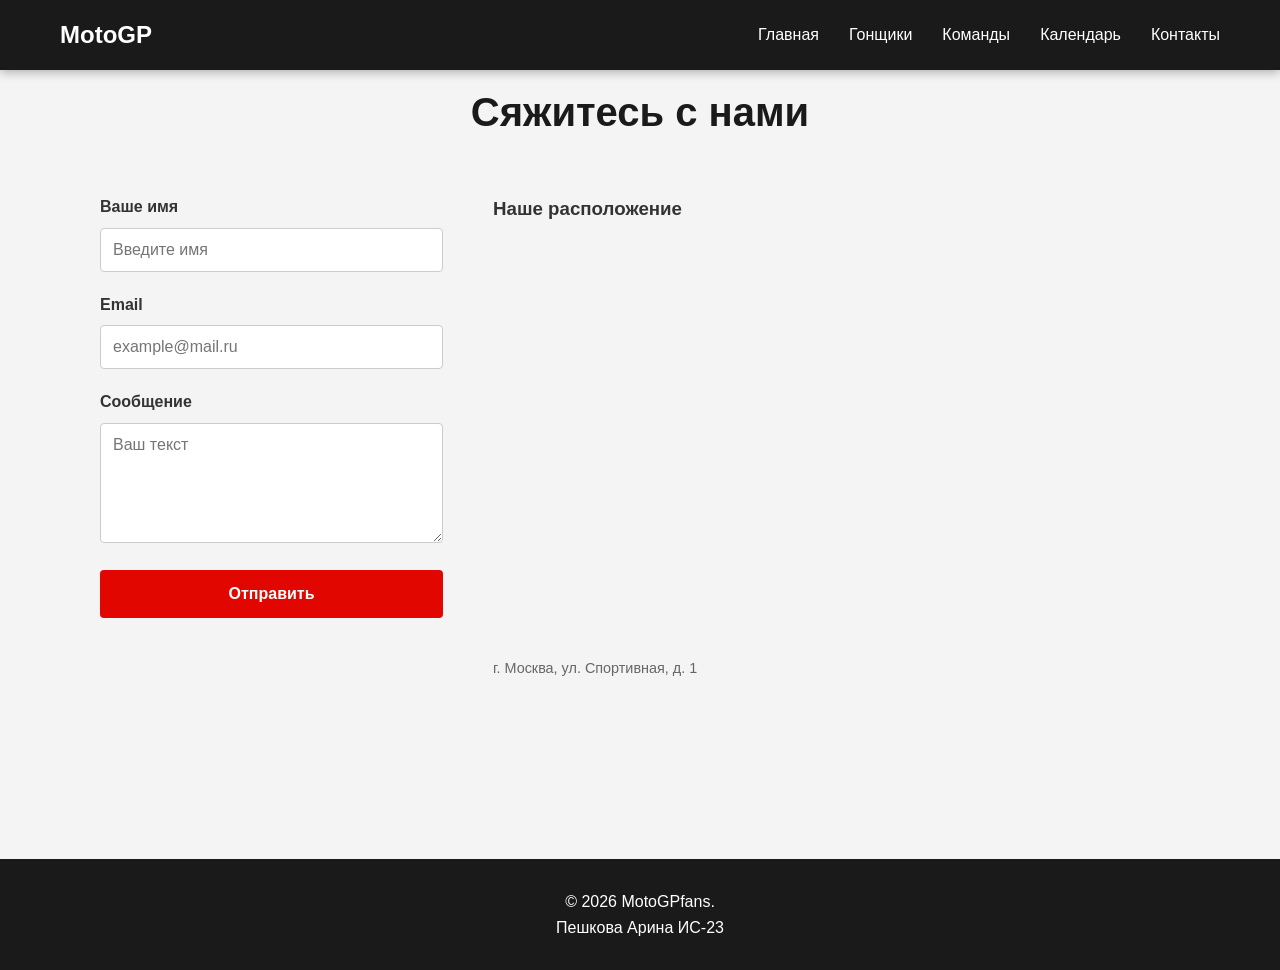
==== contact.html @ 1f291170 "Add files via upload" ====
<!DOCTYPE html>
<html lang="en">
<head>
    <meta charset="UTF-8">
    <meta name="viewport" content="width=device-width, initial-scale=1.0">
    <title>Document</title>
    <link rel="stylesheet" href="style.css">
</head>
<body>
    <header class="header">
        <div class="header__container container">
            <a href="index.html" class="header__logo">
                <span class="header__logo-text">MotoGP</span>
            </a>

            <nav class="header__nav" id="main-nav">
                <ul class="header__nav-list">
                    <li class="header__nav-item"><a href="index.html" class="header__nav-link">Главная</a></li>
                    <li class="header__nav-item"><a href="racers.html" class="header__nav-link">Гонщики</a></li>
                    <li class="header__nav-item"><a href="teams.html" class="header__nav-link">Команды</a></li>
                    <li class="header__nav-item"><a href="calendar.html" class="header__nav-link">Календарь</a></li>
                    <li class="header__nav-item"><a href="contact.html" class="header__nav-link">Контакты</a></li>
                </ul>
            </nav>
    
            <button class="header__burger" id="burger-btn" aria-label="Открыть меню">
                <span></span>
                <span></span>
                <span></span>
            </button>
        </div>
    </header>

    <section id="contact" class="section section--alt" style="height: 859px;">
        <div class="container">
            <h2 class="section__title">Сяжитесь с нами</h2>
            <div class="contact-wrapper">

                <form class="form" id="feedback-form" novalidate>
                    <div class="form__group">
                        <label for="name" class="form__label">Ваше имя</label>
                        <input type="text" id="name" name="name" class="form__input" placeholder="Введите имя" required>
                        <span class="form__error" id="name-error"></span>
                    </div>
                    <div class="form__group">
                        <label for="email" class="form__label">Email</label>
                        <input type="email" id="email" name="email" class="form__input" placeholder="example@mail.ru"
                            required>
                        <span class="form__error" id="email-error"></span>
                    </div>
                    <div class="form__group">
                        <label for="message" class="form__label">Сообщение</label>
                        <textarea id="message" name="message" class="form__textarea" placeholder="Ваш текст" required
                            minlength="10"></textarea>
                        <span class="form__error" id="message-error"></span>
                    </div>
                    <button type="submit" class="form__submit">Отправить</button>
                    <div class="form__status" id="form-status"></div>
                </form>

                <div class="map-container">
                    <h3 class="map-container__title">Наше расположение</h3>
                    <iframe
                        src="https://yandex.ru/map-widget/v1/?um=constructor%3Ad29a4ccef9caa50a158de3433d32881e7225caa5a7f4351d8749f2b4ef94585f&amp;source=constructor"
                        width="687" height="400" frameborder="0"></iframe>
                    <p class="map-container__address">г. Москва, ул. Спортивная, д. 1</p>
                </div>
            </div>
        </div>
    </section>

    <footer class="footer">
        <div class="container footer__container">
            <p class="footer__text">© 2026 MotoGPfans.</p>
            <p class="footer__text">Пешкова Арина ИС-23</p>
        </div>
    </footer>

    <script src="script.js"></script>
</body>
</html>
---- style.css ----
:root {
    --color-primary: #e10600; 
    --color-dark: #1a1a1a;
    --color-light: #ffffff;
    --color-gray: #f4f4f4;
    --color-text: #333333;
    --font-main: Arial, sans-serif;
    --container-width: 1200px;
    --transition: all 0.3s ease;
}

* {
    margin: 0;
    padding: 0;
    box-sizing: border-box;
}

body {
    font-family: var(--font-main);
    color: var(--color-text);
    line-height: 1.6;
    background-color: var(--color-light);
}

.container {
    max-width: var(--container-width);
    margin: 0 auto;
    padding: 0 20px;
}

/*HEADER*/
.header {
    background-color: var(--color-dark);
    position: fixed;
    top: 0;
    width: 100%;
    z-index: 1000;
    box-shadow: 0 2px 10px rgba(0,0,0,0.3);
}

.header__container {
    display: flex;
    justify-content: space-between;
    align-items: center;
    height: 70px;
}

.header__logo {
    color: var(--color-light);
    font-size: 1.5rem;
    font-weight: bold;
    text-decoration: none;
}

.header__nav-list {
    display: flex;
    list-style: none;
    gap: 30px;
}

.header__nav-link {
    color: var(--color-light);
    text-decoration: none;
    font-weight: 500;
    transition: var(--transition);
}

.header__nav-link:hover {
    color: var(--color-primary);
}

.header__burger {
    display: none;
    flex-direction: column;
    background: none;
    border: none;
    cursor: pointer;
    gap: 5px;
}

.header__burger span {
    width: 25px;
    height: 3px;
    background-color: var(--color-light);
    transition: var(--transition);
}

/*MAIN SECTIONS*/
.main {
    margin-top: 70px;
}

.section {
    padding: 80px;
}

.section--alt {
    background-color: var(--color-gray);
}

.section__title {
    text-align: center;
    font-size: 2.5rem;
    margin-bottom: 50px;
    color: var(--color-dark);
}

.home {
    background-image: url(img/i.webp);
}

.history {
    padding: 80px 0;
    background-color: var(--color-light); 
}

.history__timeline {
    display: flex;
    flex-direction: column;
    gap: 40px;
    position: relative;
    max-width: 800px;
    margin: 0 auto;
}

.history__timeline::before {
    content: '';
    position: absolute;
    left: 20px; 
    top: 0;
    bottom: 0;
    width: 3px;
    background-color: var(--color-primary);
    border-radius: 3px;
}

.history__item {
    display: flex;
    gap: 30px;
    position: relative;
    padding-left: 50px; 
}

.history__item::before {
    content: '';
    position: absolute;
    left: 11px;
    top: 5px;
    width: 21px;
    height: 21px;
    background-color: var(--color-light);
    border: 3px solid var(--color-primary);
    border-radius: 50%;
    z-index: 1;
}

.history__year {
    min-width: 80px;
    font-size: 1.5rem;
    font-weight: bold;
    color: var(--color-primary);
    text-align: right;
    padding-top: 2px;
}

.history__content {
    flex: 1;
    background: var(--color-gray);
    padding: 25px;
    border-radius: 8px;
    border-left: 4px solid var(--color-dark);
    transition: var(--transition);
}

.history__content:hover {
    transform: translateX(5px);
    box-shadow: 0 5px 15px rgba(0,0,0,0.1);
}

.history__subtitle {
    font-size: 1.3rem;
    margin-bottom: 10px;
    color: var(--color-dark);
}

.history__text {
    color: var(--color-text);
    line-height: 1.6;
}

.rules {
    padding: 80px 0;
    background-color: var(--color-dark); 
    color: var(--color-light);
}

.rules .section__title {
    color: var(--color-light); 
}

.rules__grid {
    display: grid;
    grid-template-columns: repeat(auto-fit, minmax(280px, 1fr));
    gap: 30px;
}

.rules__card {
    background-color: rgba(255, 255, 255, 0.05); /* Полупрозрачный фон */
    border: 1px solid rgba(255, 255, 255, 0.1);
    border-radius: 10px;
    padding: 30px;
    transition: var(--transition);
}

.rules__card:hover {
    background-color: rgba(255, 255, 255, 0.1);
    border-color: var(--color-primary);
    transform: translateY(-5px);
}

.rules__card-title {
    font-size: 1.4rem;
    margin-bottom: 20px;
    color: var(--color-primary);
    border-bottom: 1px solid rgba(255, 255, 255, 0.1);
    padding-bottom: 15px;
}

.rules__list {
    list-style: none;
    padding: 0;
}

.rules__list-item {
    position: relative;
    padding-left: 25px;
    margin-bottom: 12px;
    line-height: 1.5;
    color: #ccc;
    font-size: 0.95rem;
}

.rules__list-item::before {
    content: '✓';
    position: absolute;
    left: 0;
    color: var(--color-primary);
    font-weight: bold;
}

.rules__list-item strong {
    color: var(--color-light);
}

@media (max-width: 768px) {
    .history__item {
        flex-direction: column;
        gap: 10px;
        padding-left: 40px;
    }

    .history__timeline::before {
        left: 10px;
    }

    .history__item::before {
        left: 1px;
        width: 19px;
        height: 19px;
    }

    .history__year {
        text-align: left;
        font-size: 1.2rem;
    }

    .rules__grid {
        grid-template-columns: 1fr; 
    }
}

/*HERO*/
.hero {
    background-color: var(--color-dark);
    color: var(--color-light);
    text-align: center;
    padding: 120px 0;
    min-height: 100dvh; 
    display: flex;
    flex-direction: column;
    justify-content: center;
    align-items: center;
}

.hero__title {
    font-size: 3rem;
    margin-bottom: 20px;
}

.hero__btn {
    display: inline-block;
    margin-top: 30px;
    padding: 15px 40px;
    background-color: var(--color-primary);
    color: var(--color-light);
    text-decoration: none;
    border-radius: 5px;
    font-weight: bold;
    transition: var(--transition);
}

.hero__btn:hover {
    background-color: #b30500;
}

.grid-container {
    display: grid;
    grid-template-columns: repeat(auto-fit, minmax(300px, 1fr));
    gap: 30px;
}

.card {
    background: var(--color-light);
    padding: 30px;
    border-radius: 8px;
    box-shadow: 0 4px 15px rgba(0,0,0,0.1);
    transition: var(--transition);
}

.card:hover {
    transform: translateY(-5px);
}

.card__title {
    font-size: 1.5rem;
    margin-bottom: 15px;
    color: var(--color-primary);
}

.card__text {
    color: #666;
}

/*RACERS*/
.riders-grid {
    display: grid;
    grid-template-columns: repeat(auto-fit, minmax(280px, 1fr));
    gap: 30px;
    padding: 20px 0;
}

.rider-card {
    background-color: var(--color-light);
    border-radius: 12px;
    overflow: hidden;
    box-shadow: 0 4px 15px rgba(0, 0, 0, 0.08);
    transition: transform 0.3s ease, box-shadow 0.3s ease;
    border: 1px solid rgba(0, 0, 0, 0.05);
    display: flex;
    flex-direction: column;
}

.rider-card:hover {
    transform: translateY(-8px);
    box-shadow: 0 12px 25px rgba(0, 0, 0, 0.15);
}

.rider-card__image {
    height: 200px;
    display: flex;
    align-items: center;
    justify-content: center;
    position: relative;
}

.rider-card__number {
    font-size: 5rem;
    font-weight: 900;
    color: rgba(255, 255, 255, 0.9);
    text-shadow: 0 4px 10px rgba(0, 0, 0, 0.3);
    font-family: 'Arial Black', 'Impact', sans-serif;
}

.rider-card__content {
    padding: 25px;
    text-align: center;
    flex-grow: 1; /* Растягивает контент, чтобы карточки были одной высоты */
    display: flex;
    flex-direction: column;
}

.rider-card__name {
    font-size: 1.4rem;
    color: var(--color-dark);
    margin-bottom: 8px;
    font-weight: 700;
}

.rider-card__team {
    font-size: 0.85rem;
    color: var(--color-primary); /* Красный акцент из ваших переменных */
    text-transform: uppercase;
    letter-spacing: 1.5px;
    font-weight: 700;
    margin-bottom: 15px;
}

.rider-card__description {
    font-size: 0.95rem;
    color: var(--color-text);
    line-height: 1.6;
    margin-top: auto; 
}

.rider-card__image--bagnaia {
    background: linear-gradient(135deg, #cc0000 0%, #7a0000 100%); 
}

.rider-card__image--marquez {
    background: linear-gradient(135deg, #d81e05 0%, #1a1a1a 100%);
}

.rider-card__image--martin {
    background: linear-gradient(135deg, #005eb8 0%, #002d62 100%); 
}

.rider-card__image--bastianini {
    background: linear-gradient(135deg, #9e1b32 0%, #4a0000 100%);
}

.rider-card__image--quartararo {
    background: linear-gradient(135deg, #0036bc 0%, #001a5c 100%);
}

.rider-card__image--acosta {
    background: linear-gradient(135deg, #ff6600 0%, #cc5200 100%);
}

@media (max-width: 480px) {
    .riders-grid {
        grid-template-columns: 1fr; 
        gap: 20px;
    }
    
    .rider-card__number {
        font-size: 4rem;
    }
    
    .rider-card__content {
        padding: 20px;
    }
}

/*TEAMS*/
.teams {
    padding: 80px 0;
    background-color: var(--color-gray);
    height: 859px;
}

.teams__grid {
    display: grid;
    grid-template-columns: repeat(auto-fit, minmax(280px, 1fr));
    gap: 30px;
}

.team-card {
    background-color: var(--color-light);
    border-radius: 12px;
    padding: 30px;
    position: relative;
    overflow: hidden;
    box-shadow: 0 4px 15px rgba(0, 0, 0, 0.05);
    transition: transform 0.3s ease, box-shadow 0.3s ease;
    border-top: 5px solid transparent;
}

.team-card:hover {
    transform: translateY(-8px);
    box-shadow: 0 12px 30px rgba(0, 0, 0, 0.1);
}

.team-card__title {
    font-size: 1.4rem;
    margin-bottom: 10px;
    color: var(--color-dark);
}

.team-card__riders {
    font-size: 0.85rem;
    font-weight: 700;
    text-transform: uppercase;
    letter-spacing: 1px;
    margin-bottom: 15px;
    color: var(--color-text);
}

.team-card__description {
    font-size: 0.95rem;
    color: var(--color-text);
    line-height: 1.6;
}

.team-card--ducati {
    border-top-color: #cc0000;
}
.team-card--ducati .team-card__riders {
    color: #cc0000;
}

.team-card--aprilia {
    border-top-color: #005eb8;
}
.team-card--aprilia .team-card__riders {
    color: #005eb8;
}

.team-card--yamaha {
    border-top-color: #0036bc;
}
.team-card--yamaha .team-card__riders {
    color: #0036bc;
}

.team-card--ktm {
    border-top-color: #ff6600;
}
.team-card--ktm .team-card__riders {
    color: #ff6600;
}

@media (max-width: 768px) {
    .teams {
        padding: 50px 0;
    }
    
    .teams__grid {
        grid-template-columns: 1fr; 
        gap: 20px;
    }
    
    .team-card {
        padding: 25px;
    }
}

/*CALENDAR*/
.calendar { 
    padding: 80px 0;
    background-color: 
    var(--color-gray); 
}

.calendar-list { 
    display: grid; 
    grid-template-columns: repeat(auto-fit, minmax(320px, 1fr)); 
    gap: 25px; 
}

.calendar__item { 
    background-color: var(--color-light); 
    border-radius: 10px; 
    padding: 25px; 
    display: flex; 
    flex-direction: column; 
    gap: 15px; 
    border-left: 5px solid var(--color-text); 
    transition: var(--transition); 
}

.calendar__item:hover { 
    transform: translateY(-5px); 
    box-shadow: 0 10px 25px rgba(0,0,0,0.1); 
}

.calendar__date-block { 
    display: flex;
    align-items: center; 
    gap: 15px; 
}

.calendar__day { 
    font-size: 2.5rem; 
    font-weight: 800; 
    line-height: 1; 
    color: var(--color-dark); 
}

.calendar__month { 
    font-size: 1rem; 
    text-transform: uppercase; 
    font-weight: 700; 
    letter-spacing: 1px; 
    color: var(--color-text); 
}

.calendar__title { 
    font-size: 1.3rem; 
    color: var(--color-dark); 
    margin: 0; 
}

.calendar__location { 
    font-size: 0.95rem; 
    color: var(--color-text); 
    display: flex; 
    align-items: center; 
    gap: 6px; 
}

.calendar__item--finished { 
    border-left-color: #9ca3af; 
    opacity: 0.7; 
}

.calendar__status--finished { 
    color: #9ca3af; 
    font-weight: 600; 
    font-size: 0.85rem; 
    text-transform: uppercase; 
}

.calendar__item--upcoming { 
    border-left-color: var(--color-primary); 
}

.calendar__status--upcoming { 
    color: var(--color-primary); 
    font-weight: 600; 
    font-size: 0.85rem; 
    text-transform: uppercase; 
}

.calendar__item--next { 
    border-left-color: #10b981; 
    background-color: #f0fdf4; 
    position: relative; 
    overflow: hidden; 
}

.calendar__item--next::before {
    content: 'СЛЕДУЮЩИЙ ЭТАП'; 
    position: absolute; 
    top: 15px; 
    right: -30px; 
    background-color: #10b981; 
    color: white; 
    font-size: 0.7rem; 
    font-weight: bold;
    padding: 4px 30px; 
    transform: rotate(45deg); 
}

.calendar__status--next { 
    color: #10b981; 
    font-weight: 800; 
    font-size: 0.9rem; 
    text-transform: uppercase; 
    animation: pulse 2s infinite; 
}

@keyframes pulse { 
    0% { opacity: 1; } 
    50% { opacity: 0.6; } 
    100% { opacity: 1; } 
}

/*CONTACT*/
.contact-wrapper {
    display: grid;
    grid-template-columns: 1fr 1fr;
    gap: 50px;
}

.form__group {
    margin-bottom: 20px;
}

.form__label {
    display: block;
    margin-bottom: 8px;
    font-weight: bold;
}

.form__input,
.form__textarea {
    width: 100%;
    padding: 12px;
    border: 1px solid #ccc;
    border-radius: 4px;
    font-size: 1rem;
    font-family: inherit;
}

.form__textarea {
    min-height: 120px;
    resize: vertical;
}

.form__error {
    color: var(--color-primary);
    font-size: 0.85rem;
    margin-top: 5px;
    display: none; 
}

.form__error--visible {
    display: block;
}

.form__submit {
    width: 100%;
    padding: 15px;
    background-color: var(--color-primary);
    color: var(--color-light);
    border: none;
    border-radius: 4px;
    font-size: 1rem;
    font-weight: bold;
    cursor: pointer;
    transition: var(--transition);
}

.form__submit:hover {
    background-color: #b30500;
}

.form__status {
    margin-top: 15px;
    text-align: center;
    font-weight: bold;
}

.map-container__title {
    margin-bottom: 15px;
}

.map-container__address {
    margin-top: 10px;
    font-size: 0.9rem;
    color: #666;
}

/*FOOTER*/
.footer {
    background-color: var(--color-dark);
    color: var(--color-light);
    padding: 30px 0;
    text-align: center;
}

@media (max-width: 768px) {
    .header__burger {
        display: flex;
    }

    .header__nav {
        position: fixed;
        top: 70px;
        right: -100%;
        width: 100%;
        height: calc(100vh - 70px);
        background-color: var(--color-dark);
        transition: var(--transition);
        padding: 40px 20px;
    }

    .header__nav--active {
        right: 0;
    }

    .header__nav-list {
        flex-direction: column;
        align-items: center;
        gap: 40px;
    }

    .hero__title {
        font-size: 2rem;
    }

    .contact-wrapper {
        grid-template-columns: 1fr; 
    }

    .calendar-item {
        flex-direction: column;
        gap: 10px;
        text-align: center;
    }
}
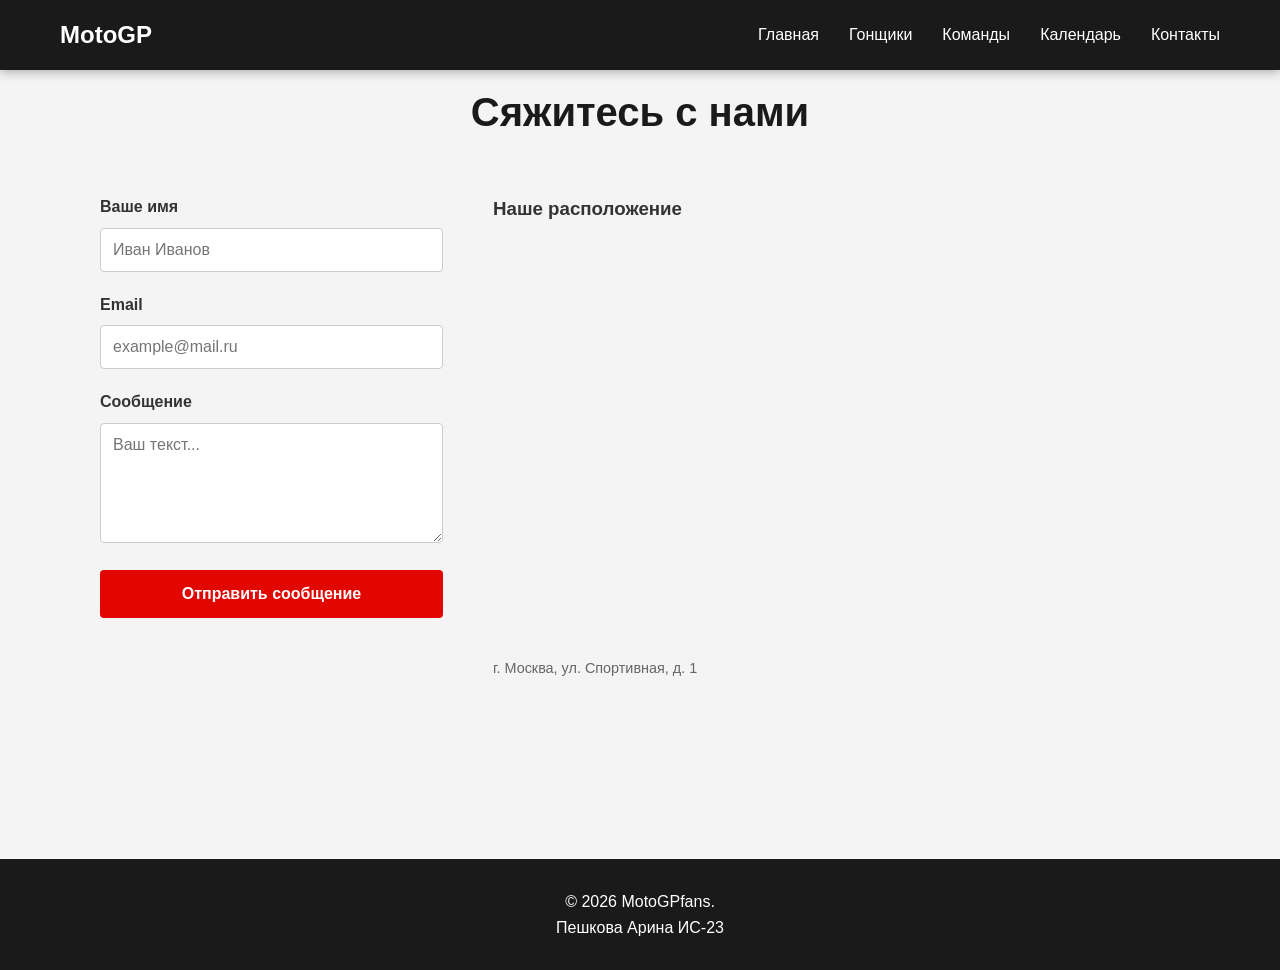
==== commit fdad5c6c: "Add files via upload" ====
--- a/contact.html
+++ b/contact.html
@@ -3,7 +3,7 @@
 <head>
     <meta charset="UTF-8">
     <meta name="viewport" content="width=device-width, initial-scale=1.0">
-    <title>Document</title>
+    <title>Контакты</title>
     <link rel="stylesheet" href="style.css">
 </head>
 <body>
@@ -36,26 +36,26 @@
             <h2 class="section__title">Сяжитесь с нами</h2>
             <div class="contact-wrapper">
 
-                <form class="form" id="feedback-form" novalidate>
+                <form class="form" id="feedback-form" novalidate action="https://formspree.io/f/mlgkaoea" method="post">
                     <div class="form__group">
                         <label for="name" class="form__label">Ваше имя</label>
-                        <input type="text" id="name" name="name" class="form__input" placeholder="Введите имя" required>
+                        <input type="text" id="name" name="name" class="form__input" placeholder="Иван Иванов" required>
                         <span class="form__error" id="name-error"></span>
                     </div>
                     <div class="form__group">
                         <label for="email" class="form__label">Email</label>
-                        <input type="email" id="email" name="email" class="form__input" placeholder="example@mail.ru"
-                            required>
+                        <input type="email" id="email" name="email" class="form__input" placeholder="example@mail.ru" required>
                         <span class="form__error" id="email-error"></span>
                     </div>
                     <div class="form__group">
                         <label for="message" class="form__label">Сообщение</label>
-                        <textarea id="message" name="message" class="form__textarea" placeholder="Ваш текст" required
+                        <textarea id="message" name="message" class="form__textarea" placeholder="Ваш текст..." required
                             minlength="10"></textarea>
                         <span class="form__error" id="message-error"></span>
                     </div>
-                    <button type="submit" class="form__submit">Отправить</button>
-                    <div class="form__status" id="form-status"></div>
+                    <button type="submit" class="form__submit">Отправить сообщение</button>
+
+                    <div class="form__status" id="form-status" style="display: none;"></div>
                 </form>
 
                 <div class="map-container">
